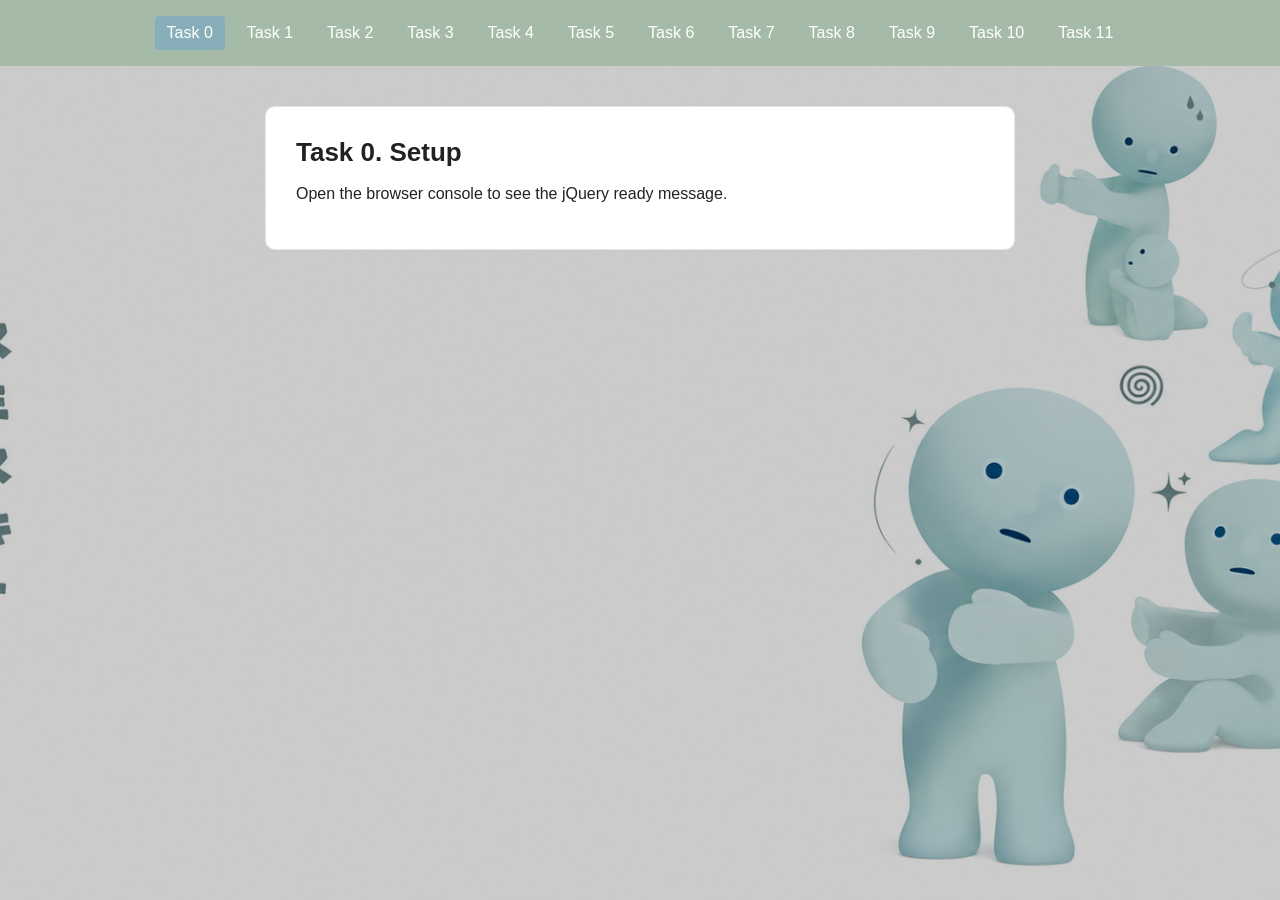
==== index.html @ 95436ee3 "Add initial implementation of jQuery tasks and styles - Created CSS styles for layout and design. - " ====
<!DOCTYPE html>
<html lang="en">
<head>
    <meta charset="UTF-8">
    <meta name="viewport" content="width=device-width, initial-scale=1.0">
    <title>Task 0 - Setup</title>
    <link rel="stylesheet" href="CSS/style.css">
</head>
<body>
    <nav>
        <a href="index.html" class="active">Task 0</a>
        <a href="task1.html">Task 1</a>
        <a href="task2.html">Task 2</a>
        <a href="task3.html">Task 3</a>
        <a href="task4.html">Task 4</a>
        <a href="task5.html">Task 5</a>
        <a href="task6.html">Task 6</a>
        <a href="task7.html">Task 7</a>
        <a href="task8.html">Task 8</a>
        <a href="task9.html">Task 9</a>
        <a href="task10.html">Task 10</a>
        <a href="task11.html">Task 11</a>
    </nav>
    <main>
        <h1>Task 0. Setup</h1>
<p>Open the browser console to see the jQuery ready message.</p>
    </main>
    <script src="https://code.jquery.com/jquery-3.7.1.min.js"></script>
    <script src="JS/task0.js"></script>
</body>
</html>
---- CSS/style.css ----
* {
    box-sizing: border-box;
}

body {
    margin: 0;
    font-family: Arial, sans-serif;
    color: #222;

    background-image: linear-gradient(
        rgba(0, 0, 0, 0.2),
        rgba(0, 0, 0, 0.2)
    ), url("../images/background.jpg");

    background-size: cover;
    background-position: center;
    background-repeat: no-repeat;
    background-attachment: fixed;
    min-height: 100vh;
}

nav {
    background-color: #a5bba8;
    padding: 16px;
    display: flex;
    justify-content: center;
    flex-wrap: wrap;
    gap: 10px;
}

nav a {
    color: white;
    text-decoration: none;
    padding: 8px 12px;
    border-radius: 4px;
}

nav a:hover,
nav a.active {
    background-color: #88afb9;
}

main {
    max-width: 750px;
    margin: 40px auto;
    padding: 30px;
    background-color: white;
    border-radius: 10px;
    border: 1px solid #e1e5eb;
}

h1 {
    font-size: 26px;
    margin-top: 0;
}

button {
    padding: 10px 15px;
    margin: 5px 5px 5px 0;
    color: white;
    background-color: #7990ab;
    border: none;
    border-radius: 5px;
    cursor: pointer;
}

button:hover {
    background-color: #405978;
}

.demo-image {
    width: 300px;
    max-width: 100%;
    display: block;
    margin: 15px 0;
    border-radius: 5px;
}

.buttons {
    margin-top: 15px;
}

.panel {
    padding: 30px;
    background-color: #dceafa;
    border-radius: 5px;
}

#items li {
    margin: 8px 0;
}

.form-field {
    margin-bottom: 15px;
}

label {
    display: block;
    margin-bottom: 5px;
}

input {
    width: 100%;
    padding: 10px;
    border: 1px solid #ccc;
    border-radius: 5px;
}

.animation-area {
    min-height: 300px;
    padding: 12px;
    border: 1px solid #d6dbe1;
    margin-bottom: 15px;
}

.square {
    width: 90px;
    height: 90px;
    position: relative;
    background-color: #43d2bd;
}

.accordion-title {
    display: block;
    width: 100%;
    text-align: left;
    margin: 10px 0 0;
}

.accordion-panel {
    display: none;
    padding: 15px;
    background-color: #e7eef7;
    border-radius: 0 0 5px 5px;
}

@media (max-width: 600px) {
    main {
        margin: 20px 12px;
        padding: 20px;
    }
}
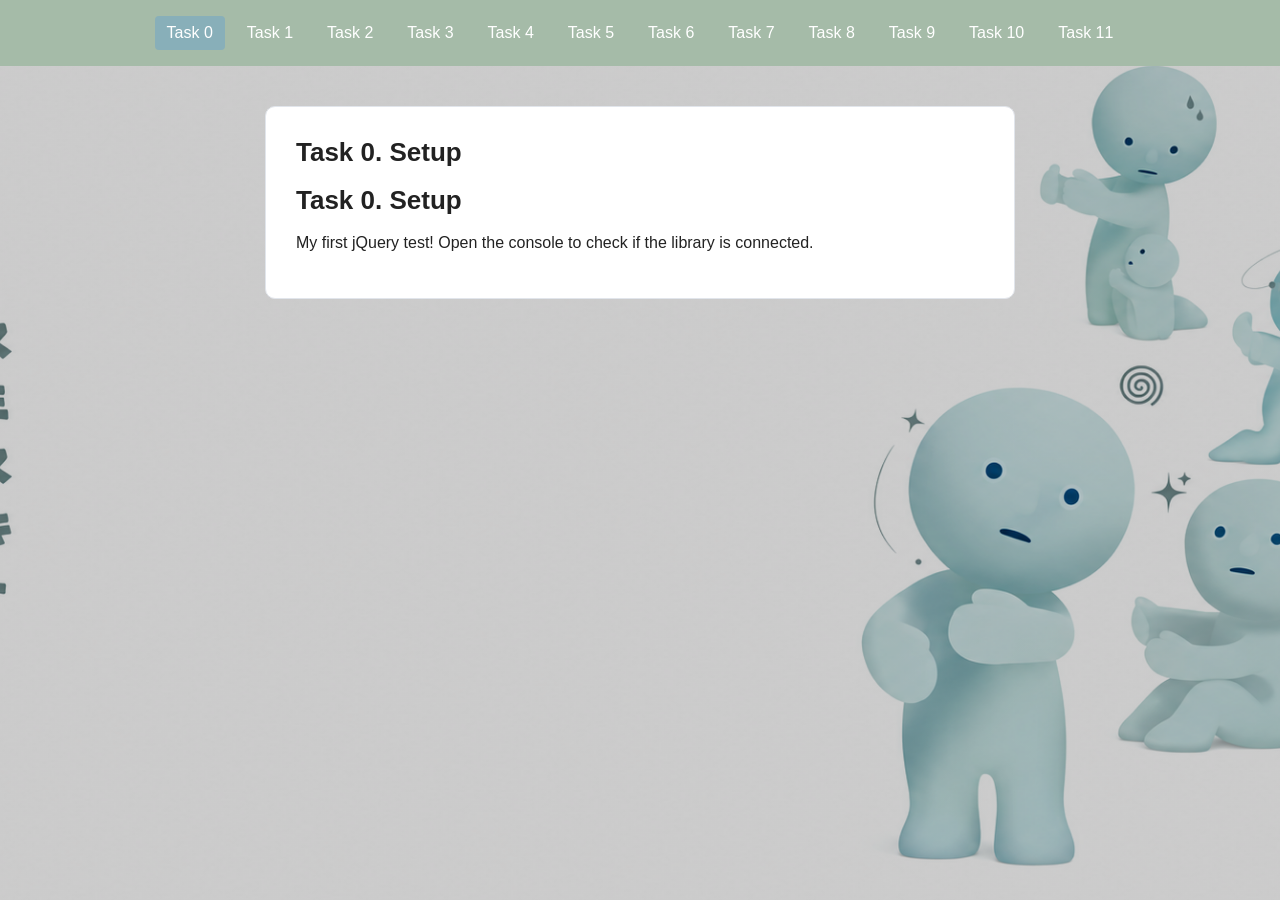
==== commit be0fc3aa: "Update Task 0 setup message and add introductory text for jQuery testing" ====
--- a/index.html
+++ b/index.html
@@ -23,7 +23,11 @@
     </nav>
     <main>
         <h1>Task 0. Setup</h1>
-<p>Open the browser console to see the jQuery ready message.</p>
+<h1>Task 0. Setup</h1>
+<p>
+    My first jQuery test! Open the console
+    to check if the library is connected.
+</p>
     </main>
     <script src="https://code.jquery.com/jquery-3.7.1.min.js"></script>
     <script src="JS/task0.js"></script>
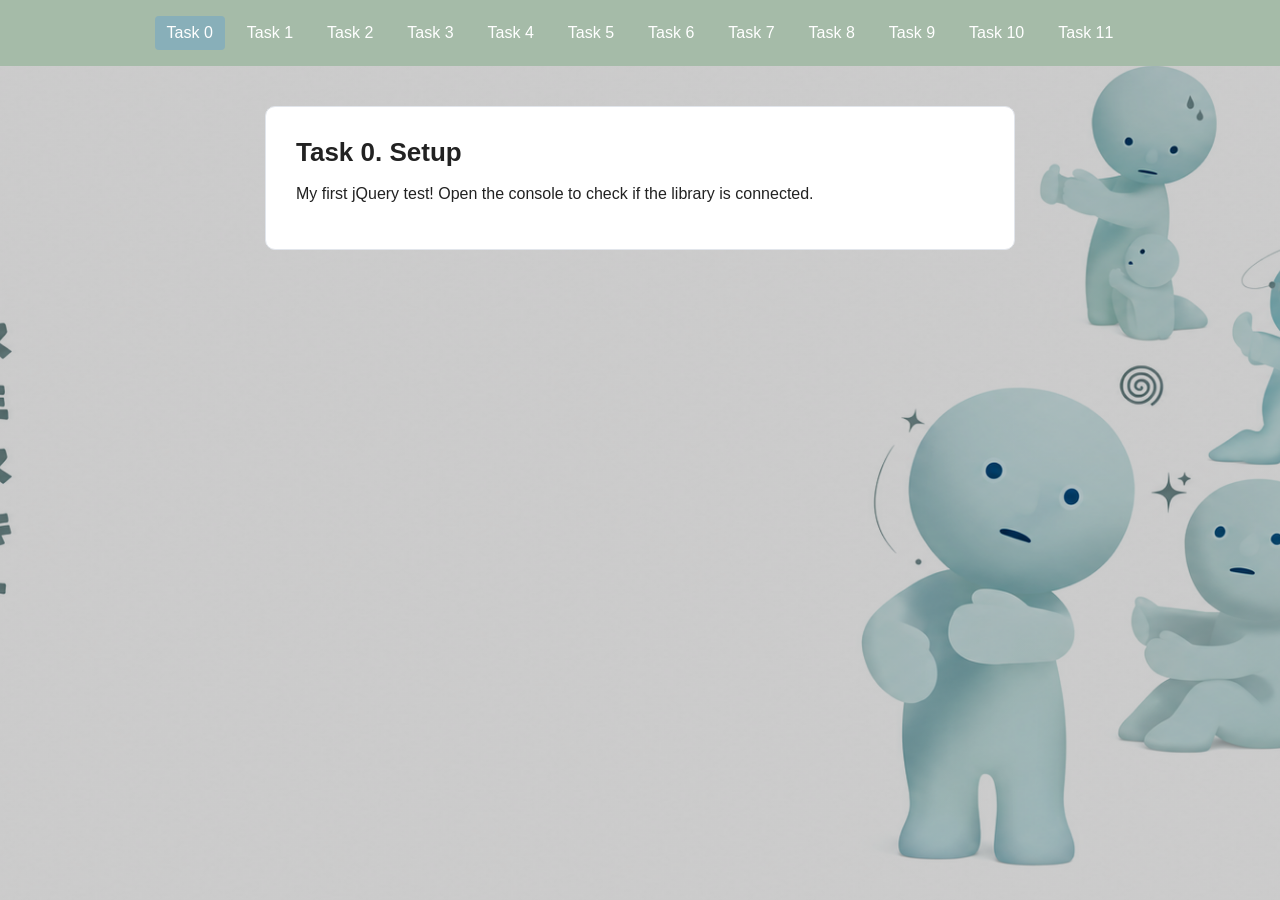
==== commit 8ee5dde8: "Remove duplicate heading in Task 0 setup" ====
--- a/index.html
+++ b/index.html
@@ -23,7 +23,6 @@
     </nav>
     <main>
         <h1>Task 0. Setup</h1>
-<h1>Task 0. Setup</h1>
 <p>
     My first jQuery test! Open the console
     to check if the library is connected.
